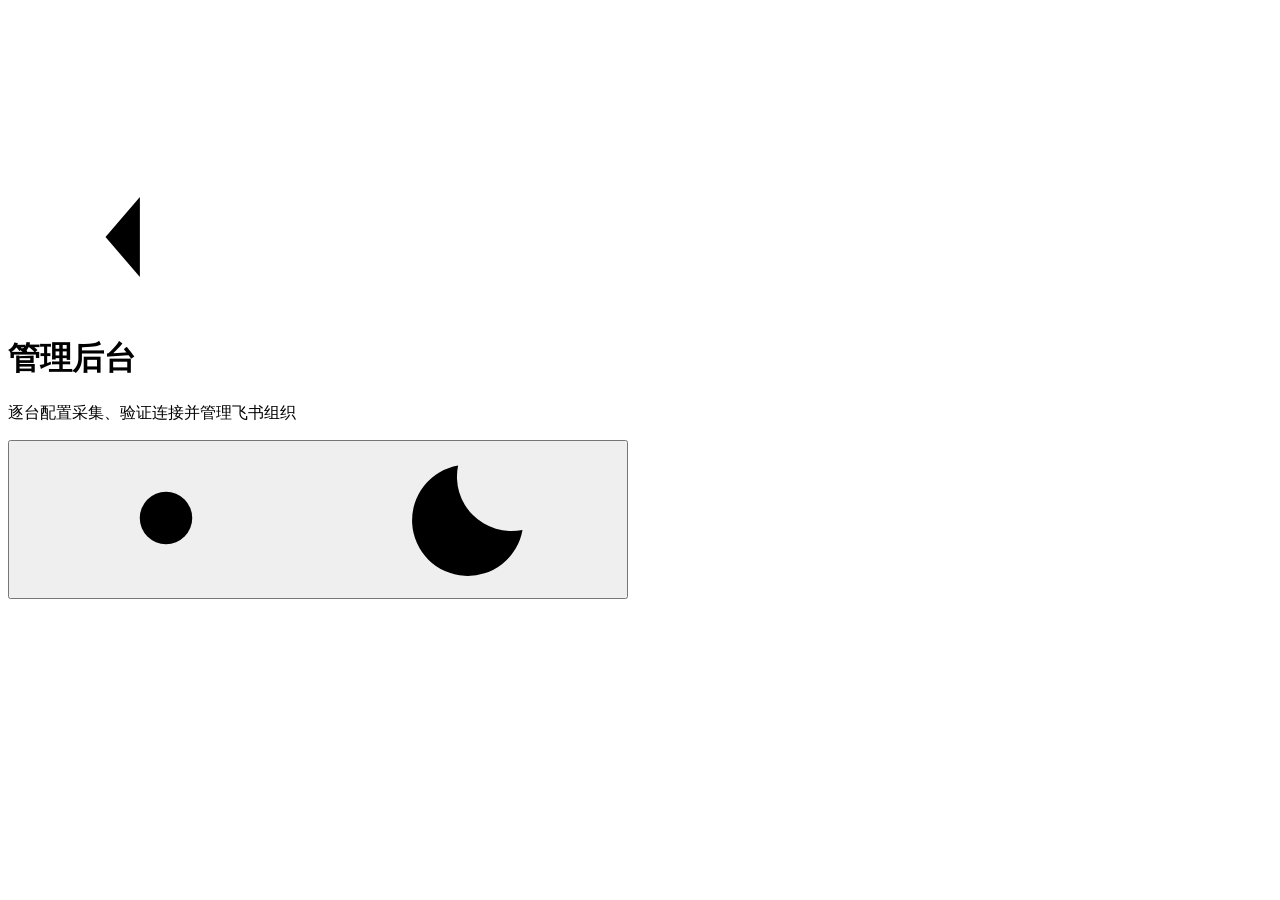
==== hil2/web/templates/admin.html @ b2433d6a "Prepare public release with synthetic examples" ====
<!doctype html>
<html lang="zh-CN" data-theme="light">
<head>
<meta charset="utf-8">
<meta name="viewport" content="width=device-width, initial-scale=1">
<meta name="color-scheme" content="dark light">
<title>管理后台 · HIL 集群监控</title>
<link rel="stylesheet" href="/static/styles.css">
<link rel="icon" href="/static/favicon.svg" type="image/svg+xml">
</head>
<body>

<svg class="sprite" aria-hidden="true" focusable="false">
  <defs>
    <symbol id="i-server" viewBox="0 0 24 24"><rect x="3.2" y="3.6" width="17.6" height="6.6" rx="1.8"/><rect x="3.2" y="13.8" width="17.6" height="6.6" rx="1.8"/><path d="M7 6.9h.01M7 17.1h.01"/></symbol>
    <symbol id="i-plus" viewBox="0 0 24 24"><path d="M12 5.2v13.6M5.2 12h13.6"/></symbol>
    <symbol id="i-x" viewBox="0 0 24 24"><path d="M6.4 6.4l11.2 11.2M17.6 6.4L6.4 17.6"/></symbol>
    <symbol id="i-download" viewBox="0 0 24 24"><path d="M12 3.4v11.4M7.6 10.4 12 14.8l4.4-4.4"/><path d="M4.2 17.2v1.6a1.8 1.8 0 0 0 1.8 1.8h12a1.8 1.8 0 0 0 1.8-1.8v-1.6"/></symbol>
    <symbol id="i-plug" viewBox="0 0 24 24"><path d="M8.6 2.9v5.4M15.4 2.9v5.4"/><path d="M5.6 8.3h12.8v3.4a6.4 6.4 0 0 1-12.8 0z"/><path d="M12 18.1v3"/></symbol>
    <symbol id="i-users" viewBox="0 0 24 24"><circle cx="9.4" cy="8.2" r="3.6"/><path d="M2.9 20a6.7 6.7 0 0 1 13 0"/><path d="M16.4 4.9a3.6 3.6 0 0 1 0 6.9M17.8 20a6.7 6.7 0 0 0-2.1-4.6"/></symbol>
    <symbol id="i-sync" viewBox="0 0 24 24"><path d="M20.2 11.4a8.2 8.2 0 0 0-14-4.6L3.8 9.2"/><path d="M3.8 12.6a8.2 8.2 0 0 0 14 4.6l2.4-2.4"/><path d="M3.8 4.4v4.8h4.8M20.2 19.6v-4.8h-4.8"/></symbol>
    <symbol id="i-sliders" viewBox="0 0 24 24"><path d="M4.4 20.6v-6.8M4.4 9.6V3.4M12 20.6v-9.4M12 6.8V3.4M19.6 20.6v-4.4M19.6 11.8V3.4"/><path d="M1.8 13.8h5.2M9.4 6.8h5.2M17 16.2h5.2"/></symbol>
    <symbol id="i-check" viewBox="0 0 24 24"><path d="M4.8 12.6l4.6 4.6 9.8-10.4"/></symbol>
    <symbol id="i-alert" viewBox="0 0 24 24"><path d="M12 3.6 21.4 20H2.6z"/><path d="M12 9.6v4.3"/><circle cx="12" cy="17" r=".55" fill="currentColor" stroke="none"/></symbol>
    <symbol id="i-back" viewBox="0 0 24 24"><path d="M20.4 12H3.6M9.1 5.6 3.6 12l5.5 6.4"/></symbol>
    <symbol id="i-sun" viewBox="0 0 24 24"><circle cx="12" cy="12" r="4.2"/><path d="M12 1.9v2.4M12 19.7v2.4M4.8 4.8l1.7 1.7M17.5 17.5l1.7 1.7M1.9 12h2.4M19.7 12h2.4M4.8 19.2l1.7-1.7M17.5 6.5l1.7-1.7"/></symbol>
    <symbol id="i-moon" viewBox="0 0 24 24"><path d="M20.4 13.9A8.7 8.7 0 0 1 10.1 3.6a8.9 8.9 0 1 0 10.3 10.3"/></symbol>
  </defs>
</svg>

<header class="masthead">
  <div class="masthead__id">
    <a class="ghost ghost--icon" href="/" title="返回大盘"><svg class="icon"><use href="#i-back"/></svg></a>
    <span class="masthead__names">
      <h1>管理后台</h1>
      <p>逐台配置采集、验证连接并管理飞书组织</p>
    </span>
  </div>
  <div class="masthead__tools">
    <span class="who" id="who" hidden>
      <span class="who__name" id="who-label"></span>
    </span>
    <button type="button" class="ghost ghost--icon" id="theme-toggle" aria-label="切换明暗主题">
      <svg class="icon only-dark"><use href="#i-sun"/></svg>
      <svg class="icon only-light"><use href="#i-moon"/></svg>
    </button>
  </div>
</header>

<div class="notice notice--offline" id="gate" hidden>
  <svg class="icon" aria-hidden="true"><use href="#i-alert"/></svg>
  <span id="gate-text"></span>
  <button type="button" class="ghost ghost--sm" id="gate-login" hidden>飞书登录</button>
</div>

<main id="console" hidden>
  <nav class="tabs" role="tablist">
    <button type="button" class="tabs__item" role="tab" data-tab="clusters" aria-selected="true">
      <svg class="icon"><use href="#i-server"/></svg>集群监控
    </button>
    <button type="button" class="tabs__item" role="tab" data-tab="org" aria-selected="false">
      <svg class="icon"><use href="#i-users"/></svg>组织与权限
    </button>
    <button type="button" class="tabs__item" role="tab" data-tab="settings" aria-selected="false">
      <svg class="icon"><use href="#i-sliders"/></svg>系统设置
    </button>
  </nav>

  <!-- ---------- 集群 ---------- -->
  <section class="panel" id="tab-clusters" role="tabpanel">
    <header class="panel__head">
      <h3>纳管集群</h3>
      <span class="panel__hint" id="cluster-summary"></span>
      <button type="button" class="primary primary--sm" id="add-cluster">
        <svg class="icon"><use href="#i-plus"/></svg>新增集群
      </button>
    </header>

    <p class="hint" id="deploy-hint">
      <b>两种采集方式，逐台可选。</b>
      <b>Agent 推送</b>：集群上常驻采集进程，实时性最好，需要下载安装包部署一次。
      <b>SSH 拉取</b>：协调服务定时连过去执行同一份采集脚本，<b>集群上什么都不用装</b>，
      代价是要给一把只读 SSH 钥匙。两种方式产出的事件完全一样，后续链路无差别。
    </p>

    <div class="ctable" id="cluster-list"></div>
    <p class="panel__empty" id="cluster-empty" hidden>还没有纳管任何集群，点右上角新增。</p>
  </section>

  <!-- ---------- 组织 ---------- -->
  <section class="panel" id="tab-org" role="tabpanel" hidden>
    <header class="panel__head">
      <h3>飞书组织架构</h3>
      <span class="panel__hint" id="org-summary"></span>
      <button type="button" class="ghost ghost--sm" id="org-check">测试连接</button>
      <button type="button" class="primary primary--sm" id="org-sync">
        <svg class="icon"><use href="#i-sync"/></svg>立即同步
      </button>
    </header>

    <p class="hint">
      同步会拉取部门和成员，用于后台指派管理员、预约页显示真实姓名。
      <b>只新增和更新，不删人</b>——飞书里离职的人在本地标记为不活跃，历史预约仍能看出是谁约的。
      需要应用具备 <code>contact:user.base:readonly</code> 和
      <code>contact:department.base:readonly</code> 权限。
    </p>

    <div class="orgbar">
      <input type="search" id="org-search" placeholder="搜索姓名或邮箱" autocomplete="off">
      <label class="checkline"><input type="checkbox" id="org-admins-only">只看管理员</label>
    </div>
    <div class="ctable" id="org-list"></div>
    <p class="panel__empty" id="org-empty" hidden>通讯录还是空的，点「立即同步」拉取。</p>
  </section>

  <!-- ---------- 设置 ---------- -->
  <section class="panel" id="tab-settings" role="tabpanel" hidden>
    <header class="panel__head">
      <h3>系统设置</h3>
      <span class="panel__hint">改完立即生效，不用重启</span>
      <button type="button" class="primary primary--sm" id="save-settings">保存</button>
    </header>
    <p class="hint">
      涉及安全的项（应用密钥、上报密钥、JWT 密钥）只能改 <code>.env</code> 并重启，
      网页上不提供，也不会回显。
    </p>
    <div class="formgrid" id="settings-form"></div>

    <h4 class="subhead">最近操作</h4>
    <ul class="feed" id="audit-list"></ul>
  </section>
</main>

<!-- 集群编辑抽屉 -->
<dialog class="sheet sheet--wide" id="cluster-sheet">
  <form method="dialog" id="cluster-form">
    <header class="sheet__head">
      <h3 id="cluster-sheet-title">编辑集群</h3>
      <button type="button" class="ghost ghost--icon" id="cluster-close" aria-label="关闭">
        <svg class="icon"><use href="#i-x"/></svg>
      </button>
    </header>
    <div class="formgrid" id="cluster-fields"></div>
    <p class="sheet__error" id="cluster-error" hidden></p>
    <footer class="sheet__actions">
      <button type="button" class="ghost" id="cluster-delete" hidden>移出纳管</button>
      <span style="flex:1"></span>
      <button type="button" class="ghost" id="cluster-cancel">取消</button>
      <button type="button" class="primary" id="cluster-save">保存</button>
    </footer>
  </form>
</dialog>

<!-- 测试结果抽屉 -->
<dialog class="sheet sheet--wide" id="test-sheet">
  <form method="dialog">
    <header class="sheet__head">
      <h3 id="test-title">连接测试</h3>
      <button type="button" class="ghost ghost--icon" id="test-close" aria-label="关闭">
        <svg class="icon"><use href="#i-x"/></svg>
      </button>
    </header>
    <div id="test-body"></div>
    <footer class="sheet__actions">
      <button type="button" class="primary" id="test-ok">知道了</button>
    </footer>
  </form>
</dialog>

<script src="/static/auth.js"></script>
<script src="/static/admin.js" defer></script>
</body>
</html>
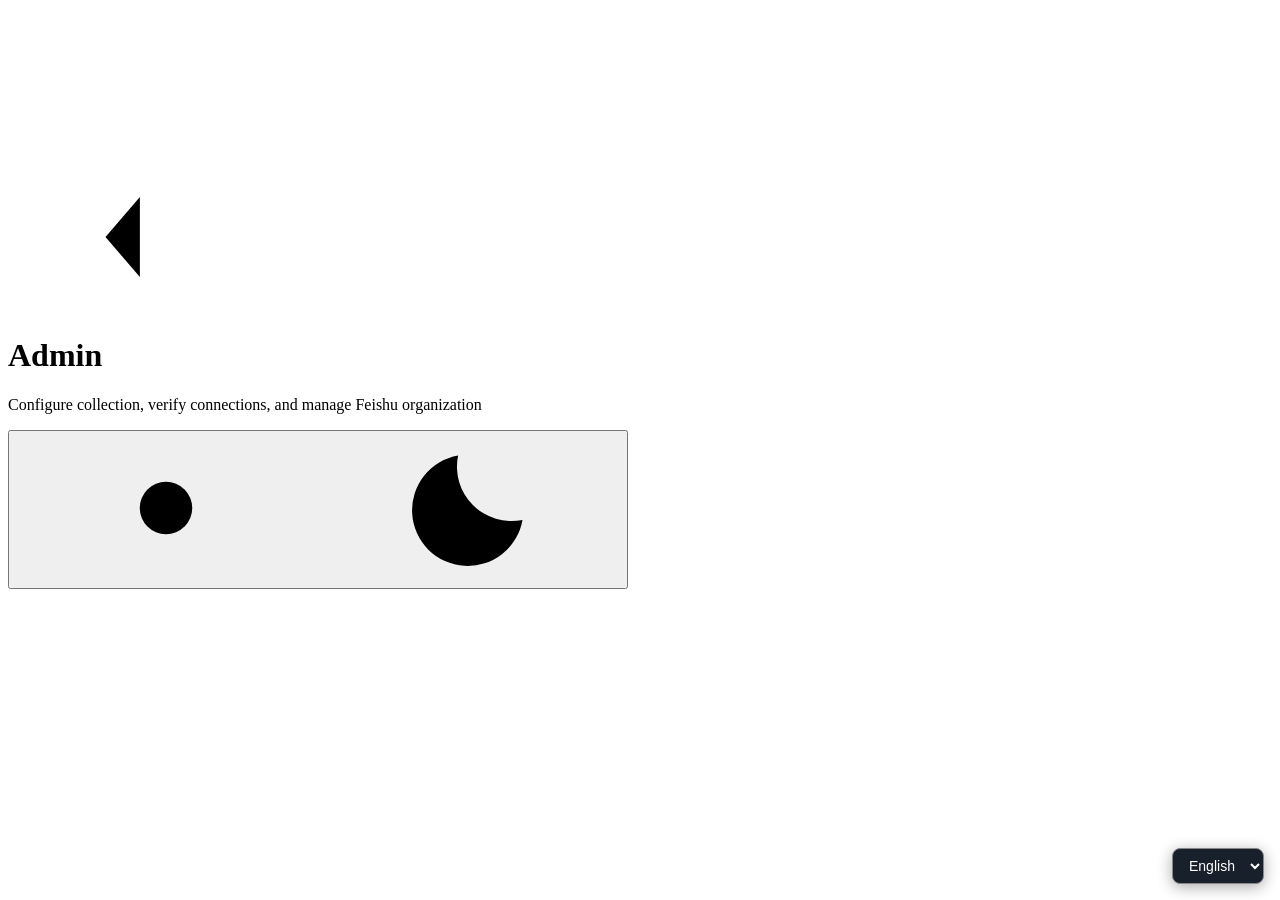
==== commit 52150fe4: "Add Chinese English Japanese documentation and interface" ====
--- a/hil2/web/templates/admin.html
+++ b/hil2/web/templates/admin.html
@@ -169,5 +169,41 @@
 
 <script src="/static/auth.js"></script>
 <script src="/static/admin.js" defer></script>
+<script>
+(()=>{
+const dict={"刷新":{"en":"Refresh","ja":"更新"},"取消":{"en":"Cancel","ja":"キャンセル"},"保存":{"en":"Save","ja":"保存"},"加载中...":{"en":"Loading...","ja":"読み込み中..."},"全部":{"en":"All","ja":"すべて"},"状态":{"en":"Status","ja":"状態"},"操作":{"en":"Actions","ja":"操作"},"来源":{"en":"Source","ja":"ソース"},"类型":{"en":"Type","ja":"種類"},"地址":{"en":"Address","ja":"アドレス"},"频率":{"en":"Frequency","ja":"頻度"},"已翻译":{"en":"Translated","ja":"翻訳済み"},"中文":{"en":"Chinese","ja":"中国語"},"日本語":{"en":"Japanese","ja":"日本語"},"英语":{"en":"English","ja":"英語"},"今天":{"en":"Today","ja":"今日"},"时段":{"en":"Time slot","ja":"時間帯"},"集群":{"en":"Cluster","ja":"クラスタ"},"时长":{"en":"Duration","ja":"時間"},"最近操作":{"en":"Recent actions","ja":"最近の操作"},"知道了":{"en":"Got it","ja":"了解"},"加载中…":{"en":"Loading…","ja":"読み込み中…"},"HIL2.0 集群预约":{"en":"HIL2.0 Cluster Reservations","ja":"HIL2.0 クラスタ予約"},"跳到集群列表":{"en":"Skip to clusters","ja":"クラスタ一覧へ"},"查看状态，选择时段，提交预约":{"en":"Check status, select a time slot, and reserve","ja":"状態を確認し、時間帯を選んで予約"},"最近采集":{"en":"Last collection","ja":"最終収集"},"页面生成":{"en":"Page generated","ja":"ページ生成"},"飞书登录":{"en":"Sign in with Feishu","ja":"Feishu でログイン"},"只读监控。":{"en":"Read-only monitoring.","ja":"読み取り専用の監視。"},"不会停容器、杀进程、删数据，也不会因为没人回复卡片就自动释放集群。采集异常一律按「未知」处理，绝不判定为空闲。":{"en":"The system never stops containers, kills processes, deletes data, or automatically releases clusters. Collection errors are always unknown, never idle.","ja":"コンテナ停止、プロセス終了、データ削除、自動解放は行いません。収集エラーは空きではなく「不明」と判定します。"},"机群概览":{"en":"Cluster overview","ja":"クラスタ概要"},"与协调服务失去连接。":{"en":"Connection to the coordinator was lost.","ja":"調整サービスとの接続が切れました。"},"下方仍是最后一次成功读取的数据，":{"en":"The data below is from the last successful read,","ja":"以下は最後に正常取得したデータであり、"},"不代表当前真实状态":{"en":"not the current state","ja":"現在の状態を示すものではありません"},"重试":{"en":"Retry","ja":"再試行"},"当前状态":{"en":"Current status","ja":"現在の状態"},"正在筛选：":{"en":"Filtering:","ja":"絞り込み中："},"显示全部":{"en":"Show all","ja":"すべて表示"},"预约集群":{"en":"Reserve a cluster","ja":"クラスタを予約"},"在空白时段上拖动，选好后确认即可":{"en":"Drag across an empty time slot, then confirm","ja":"空き時間帯をドラッグして確認してください"},"我是":{"en":"I am","ja":"ユーザー"},"登录后预约":{"en":"Sign in to reserve","ja":"ログインして予約"},"我的预约":{"en":"My reservations","ja":"自分の予約"},"他人预约":{"en":"Others’ reservations","ja":"ほかの予約"},"正在使用":{"en":"In use","ja":"使用中"},"已过去":{"en":"Past","ja":"過去"},"普通用户只能取消自己的预约":{"en":"You can only cancel your own reservations","ja":"一般ユーザーがキャンセルできるのは自分の予約だけです"},"飞书群里 @机器人 发「预约 52 明天 14:00-18:00」也可以":{"en":"You can also mention the bot in Feishu: “预约 52 明天 14:00-18:00”","ja":"Feishu グループで Bot に「预约 52 明天 14:00-18:00」と送ることもできます"},"运行记录":{"en":"Activity log","ja":"運用ログ"},"未恢复事件":{"en":"Unresolved events","ja":"未解決のイベント"},"没有未恢复的事件。采集恢复正常后会自动销案。":{"en":"No unresolved events. They close automatically when collection recovers.","ja":"未解決のイベントはありません。収集が復旧すると自動で解決済みになります。"},"最近动作":{"en":"Recent actions","ja":"最近の操作"},"只记录，不打扰":{"en":"Log only, no notification","ja":"記録のみ、通知なし"},"还没有对外动作。":{"en":"No external actions yet.","ja":"外部への操作はまだありません。"},"确认预约":{"en":"Confirm reservation","ja":"予約を確定"},"备注（可选）":{"en":"Note (optional)","ja":"備考（任意）"},"预约只影响排期。系统不会因为预约到期就自动关掉你的环境， 到点后会先在群里请你确认。":{"en":"Reservations only affect scheduling. Expiration never shuts down your environment; you will be asked to confirm in the group first.","ja":"予約はスケジュールのみに影響します。期限が来ても環境は停止せず、まずグループで確認を求めます。"},"再想想":{"en":"Go back","ja":"戻る"},"纳管集群":{"en":"Managed clusters","ja":"管理対象クラスタ"},"每":{"en":"Every","ja":"毎"},"秒自动刷新":{"en":"seconds auto-refresh","ja":"秒ごとに自動更新"},"管理后台 · HIL 集群监控":{"en":"Admin · HIL Cluster Monitor","ja":"管理画面・HIL クラスタ監視"},"管理后台":{"en":"Admin","ja":"管理画面"},"逐台配置采集、验证连接并管理飞书组织":{"en":"Configure collection, verify connections, and manage Feishu organization","ja":"収集設定、接続確認、Feishu 組織の管理"},"集群监控":{"en":"Cluster monitoring","ja":"クラスタ監視"},"组织与权限":{"en":"Organization & access","ja":"組織と権限"},"系统设置":{"en":"Settings","ja":"設定"},"新增集群":{"en":"Add cluster","ja":"クラスタを追加"},"两种采集方式，逐台可选。":{"en":"Choose one of two collection methods per cluster.","ja":"クラスタごとに二つの収集方式から選べます。"},"Agent 推送":{"en":"Agent push","ja":"エージェント送信"},"SSH 拉取":{"en":"SSH pull","ja":"SSH 取得"},"集群上什么都不用装":{"en":"Nothing to install on the cluster","ja":"クラスタ側へのインストールは不要"},"还没有纳管任何集群，点右上角新增。":{"en":"No managed clusters yet. Add one at the upper right.","ja":"管理対象クラスタはまだありません。右上から追加してください。"},"飞书组织架构":{"en":"Feishu organization","ja":"Feishu 組織"},"测试连接":{"en":"Test connection","ja":"接続をテスト"},"立即同步":{"en":"Sync now","ja":"今すぐ同期"},"同步会拉取部门和成员，用于后台指派管理员、预约页显示真实姓名。":{"en":"Sync departments and members for admin assignment and reservation names.","ja":"部門とメンバーを同期し、管理者の指定と予約画面の名前表示に使用します。"},"只新增和更新，不删人":{"en":"Add and update only; never delete people","ja":"追加と更新のみ。ユーザーは削除しません"},"只看管理员":{"en":"Admins only","ja":"管理者のみ"},"通讯录还是空的，点「立即同步」拉取。":{"en":"The directory is empty. Click Sync now.","ja":"連絡先が空です。「今すぐ同期」を押してください。"},"改完立即生效，不用重启":{"en":"Changes apply immediately","ja":"変更は再起動なしですぐ反映"},"编辑集群":{"en":"Edit cluster","ja":"クラスタを編集"},"移出纳管":{"en":"Remove cluster","ja":"管理対象から外す"},"连接测试":{"en":"Connection test","ja":"接続テスト"},"空闲":{"en":"Idle","ja":"空き"},"使用中":{"en":"Busy","ja":"使用中"},"疑似空闲":{"en":"Possibly idle","ja":"空きの可能性"},"未知":{"en":"Unknown","ja":"不明"},"保留中":{"en":"Reserved","ja":"予約中"},"采集异常":{"en":"Collection error","ja":"収集エラー"},"测试进程":{"en":"Test process","ja":"テストプロセス"},"数据写入":{"en":"Data writes","ja":"データ書き込み"},"未匹配":{"en":"Not matched","ja":"未検出"},"无":{"en":"None","ja":"なし"},"运行中":{"en":"Running","ja":"実行中"},"近期有":{"en":"Recent","ja":"最近あり"},"交接":{"en":"Handoff","ja":"引き継ぎ"},"已提醒":{"en":"Reminded","ja":"通知済み"},"不会自动释放":{"en":"Never auto-released","ja":"自動解放しません"}};
+const fragments={"未纳管":{"en":"Unmanaged","ja":"管理対象外"}};
+const key='opensource.language';
+let lang=localStorage.getItem(key)||(/^(ja)/i.test(navigator.language)?'ja':/^(en)/i.test(navigator.language)?'en':'zh');
+if(!['zh','en','ja'].includes(lang))lang='zh';
+const originals=new WeakMap(), last=new WeakMap();
+const clean=s=>s.replace(/\s+/g,' ').trim();
+let busy=false;
+function translate(){
+ if(busy)return;busy=true;
+ const walk=document.createTreeWalker(document.body,NodeFilter.SHOW_TEXT);let node;
+ while((node=walk.nextNode())){
+  if(node.parentElement?.closest('script,style,textarea,pre,code,#language-switch'))continue;
+  const now=node.nodeValue||'';if(!originals.has(node)||now!==last.get(node))originals.set(node,now);
+  const source=originals.get(node), entry=dict[clean(source)];
+  let rendered=entry?entry[lang]:clean(source);
+  if(!entry&&lang!=='zh'){for(const [from,to] of Object.entries(fragments))rendered=rendered.replaceAll(from,to[lang]);}
+  const wanted=lang==='zh'?source:(source.match(/^\s*/)[0]+rendered+source.match(/\s*$/)[0]);
+  if(now!==wanted)node.nodeValue=wanted;last.set(node,wanted);
+ }
+ document.querySelectorAll('[placeholder]').forEach(el=>{
+  const now=el.getAttribute('placeholder')||'';if(!el.dataset.i18nOriginal||now!==el.dataset.i18nLast)el.dataset.i18nOriginal=now;
+  const source=el.dataset.i18nOriginal, entry=dict[clean(source)];
+  const wanted=lang==='zh'||!entry?source:entry[lang];
+  if(now!==wanted)el.setAttribute('placeholder',wanted);el.dataset.i18nLast=wanted;
+ });
+ document.documentElement.lang=lang==='zh'?'zh-CN':lang;busy=false;
+}
+const select=document.createElement('select');select.id='language-switch';select.setAttribute('aria-label','Language / 语言 / 言語');select.innerHTML='<option value="zh">中文</option><option value="en">English</option><option value="ja">日本語</option>';select.value=lang;
+select.style.cssText='position:fixed;right:16px;bottom:16px;z-index:10000;padding:8px 12px;border-radius:8px;border:1px solid #888;background:#18202c;color:white;font:14px sans-serif;box-shadow:0 3px 15px #0005';
+select.addEventListener('change',()=>{lang=select.value;localStorage.setItem(key,lang);translate()});document.body.appendChild(select);
+new MutationObserver(()=>translate()).observe(document.body,{subtree:true,childList:true,characterData:true});translate();
+})();
+</script>
 </body>
 </html>
